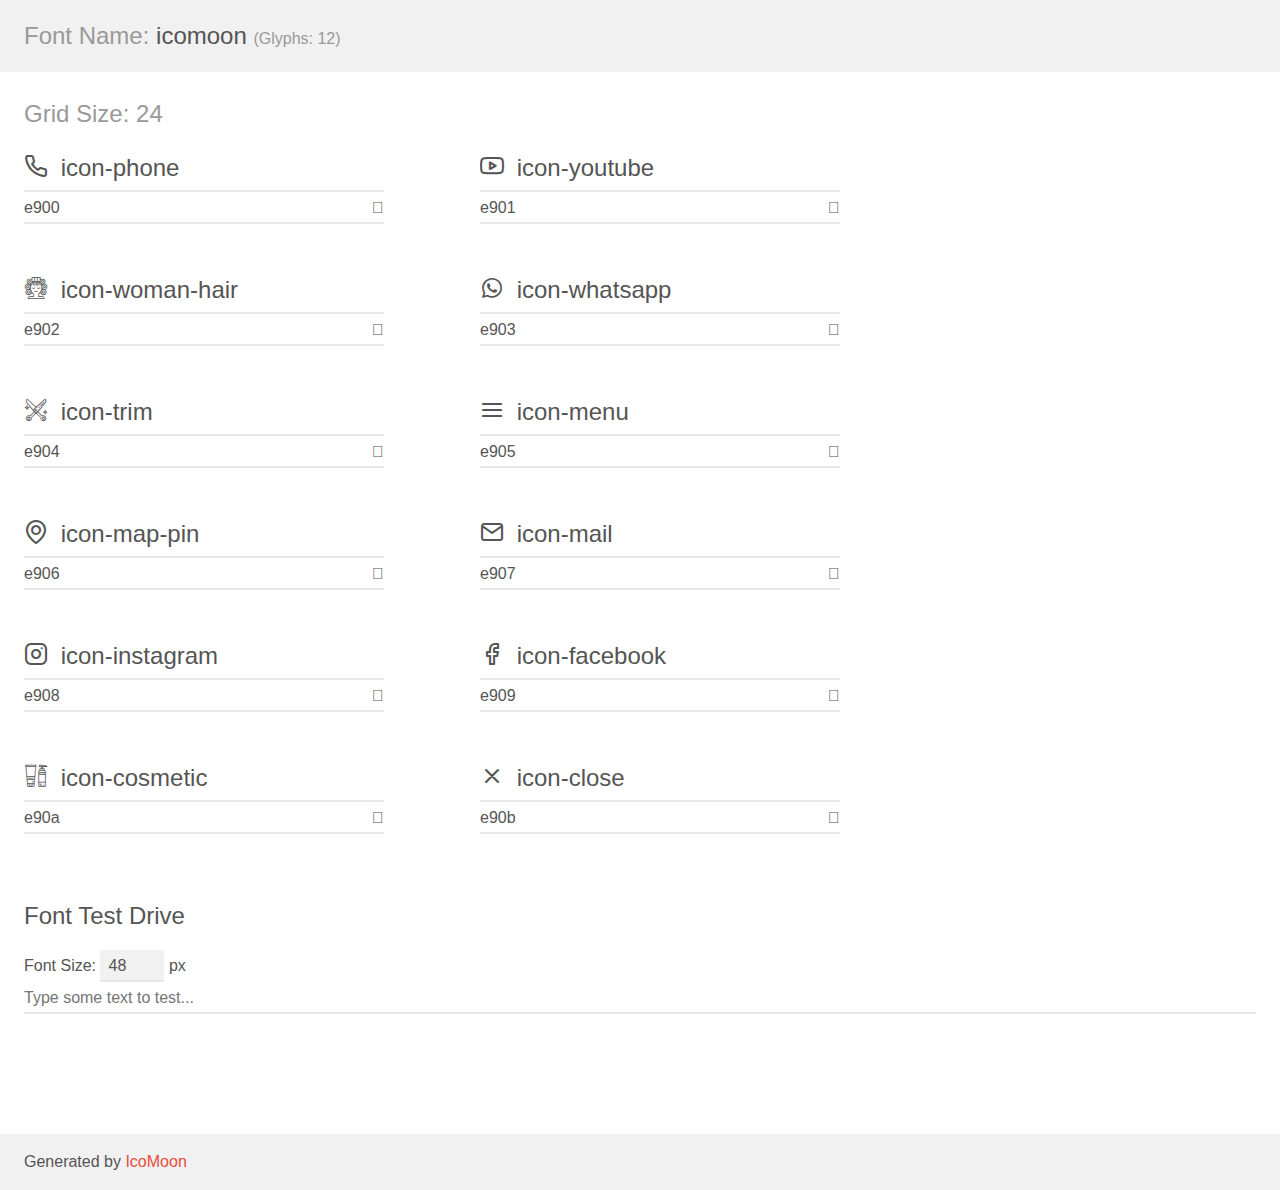
==== assets/fonts/demo.html @ f52ef20e "Stage 2" ====
<!doctype html>
<html>
<head>
    <meta charset="utf-8">
    <title>IcoMoon Demo</title>
    <meta name="description" content="An Icon Font Generated By IcoMoon.io">
    <meta name="viewport" content="width=device-width, initial-scale=1">
    <link rel="stylesheet" href="demo-files/demo.css">
    <link rel="stylesheet" href="style.css"></head>
<body>
    <div class="bgc1 clearfix">
        <h1 class="mhmm mvm"><span class="fgc1">Font Name:</span> icomoon <small class="fgc1">(Glyphs:&nbsp;12)</small></h1>
    </div>
    <div class="clearfix mhl ptl">
        <h1 class="mvm mtn fgc1">Grid Size: 24</h1>
        <div class="glyph fs1">
            <div class="clearfix bshadow0 pbs">
                <span class="icon-phone"></span>
                <span class="mls"> icon-phone</span>
            </div>
            <fieldset class="fs0 size1of1 clearfix hidden-false">
                <input type="text" readonly value="e900" class="unit size1of2" />
                <input type="text" maxlength="1" readonly value="&#xe900;" class="unitRight size1of2 talign-right" />
            </fieldset>
            <div class="fs0 bshadow0 clearfix hidden-true">
                <span class="unit pvs fgc1">liga: </span>
                <input type="text" readonly value="" class="liga unitRight" />
            </div>
        </div>
        <div class="glyph fs1">
            <div class="clearfix bshadow0 pbs">
                <span class="icon-youtube"></span>
                <span class="mls"> icon-youtube</span>
            </div>
            <fieldset class="fs0 size1of1 clearfix hidden-false">
                <input type="text" readonly value="e901" class="unit size1of2" />
                <input type="text" maxlength="1" readonly value="&#xe901;" class="unitRight size1of2 talign-right" />
            </fieldset>
            <div class="fs0 bshadow0 clearfix hidden-true">
                <span class="unit pvs fgc1">liga: </span>
                <input type="text" readonly value="" class="liga unitRight" />
            </div>
        </div>
        <div class="glyph fs1">
            <div class="clearfix bshadow0 pbs">
                <span class="icon-woman-hair"></span>
                <span class="mls"> icon-woman-hair</span>
            </div>
            <fieldset class="fs0 size1of1 clearfix hidden-false">
                <input type="text" readonly value="e902" class="unit size1of2" />
                <input type="text" maxlength="1" readonly value="&#xe902;" class="unitRight size1of2 talign-right" />
            </fieldset>
            <div class="fs0 bshadow0 clearfix hidden-true">
                <span class="unit pvs fgc1">liga: </span>
                <input type="text" readonly value="" class="liga unitRight" />
            </div>
        </div>
        <div class="glyph fs1">
            <div class="clearfix bshadow0 pbs">
                <span class="icon-whatsapp"></span>
                <span class="mls"> icon-whatsapp</span>
            </div>
            <fieldset class="fs0 size1of1 clearfix hidden-false">
                <input type="text" readonly value="e903" class="unit size1of2" />
                <input type="text" maxlength="1" readonly value="&#xe903;" class="unitRight size1of2 talign-right" />
            </fieldset>
            <div class="fs0 bshadow0 clearfix hidden-true">
                <span class="unit pvs fgc1">liga: </span>
                <input type="text" readonly value="" class="liga unitRight" />
            </div>
        </div>
        <div class="glyph fs1">
            <div class="clearfix bshadow0 pbs">
                <span class="icon-trim"></span>
                <span class="mls"> icon-trim</span>
            </div>
            <fieldset class="fs0 size1of1 clearfix hidden-false">
                <input type="text" readonly value="e904" class="unit size1of2" />
                <input type="text" maxlength="1" readonly value="&#xe904;" class="unitRight size1of2 talign-right" />
            </fieldset>
            <div class="fs0 bshadow0 clearfix hidden-true">
                <span class="unit pvs fgc1">liga: </span>
                <input type="text" readonly value="" class="liga unitRight" />
            </div>
        </div>
        <div class="glyph fs1">
            <div class="clearfix bshadow0 pbs">
                <span class="icon-menu"></span>
                <span class="mls"> icon-menu</span>
            </div>
            <fieldset class="fs0 size1of1 clearfix hidden-false">
                <input type="text" readonly value="e905" class="unit size1of2" />
                <input type="text" maxlength="1" readonly value="&#xe905;" class="unitRight size1of2 talign-right" />
            </fieldset>
            <div class="fs0 bshadow0 clearfix hidden-true">
                <span class="unit pvs fgc1">liga: </span>
                <input type="text" readonly value="" class="liga unitRight" />
            </div>
        </div>
        <div class="glyph fs1">
            <div class="clearfix bshadow0 pbs">
                <span class="icon-map-pin"></span>
                <span class="mls"> icon-map-pin</span>
            </div>
            <fieldset class="fs0 size1of1 clearfix hidden-false">
                <input type="text" readonly value="e906" class="unit size1of2" />
                <input type="text" maxlength="1" readonly value="&#xe906;" class="unitRight size1of2 talign-right" />
            </fieldset>
            <div class="fs0 bshadow0 clearfix hidden-true">
                <span class="unit pvs fgc1">liga: </span>
                <input type="text" readonly value="" class="liga unitRight" />
            </div>
        </div>
        <div class="glyph fs1">
            <div class="clearfix bshadow0 pbs">
                <span class="icon-mail"></span>
                <span class="mls"> icon-mail</span>
            </div>
            <fieldset class="fs0 size1of1 clearfix hidden-false">
                <input type="text" readonly value="e907" class="unit size1of2" />
                <input type="text" maxlength="1" readonly value="&#xe907;" class="unitRight size1of2 talign-right" />
            </fieldset>
            <div class="fs0 bshadow0 clearfix hidden-true">
                <span class="unit pvs fgc1">liga: </span>
                <input type="text" readonly value="" class="liga unitRight" />
            </div>
        </div>
        <div class="glyph fs1">
            <div class="clearfix bshadow0 pbs">
                <span class="icon-instagram"></span>
                <span class="mls"> icon-instagram</span>
            </div>
            <fieldset class="fs0 size1of1 clearfix hidden-false">
                <input type="text" readonly value="e908" class="unit size1of2" />
                <input type="text" maxlength="1" readonly value="&#xe908;" class="unitRight size1of2 talign-right" />
            </fieldset>
            <div class="fs0 bshadow0 clearfix hidden-true">
                <span class="unit pvs fgc1">liga: </span>
                <input type="text" readonly value="" class="liga unitRight" />
            </div>
        </div>
        <div class="glyph fs1">
            <div class="clearfix bshadow0 pbs">
                <span class="icon-facebook"></span>
                <span class="mls"> icon-facebook</span>
            </div>
            <fieldset class="fs0 size1of1 clearfix hidden-false">
                <input type="text" readonly value="e909" class="unit size1of2" />
                <input type="text" maxlength="1" readonly value="&#xe909;" class="unitRight size1of2 talign-right" />
            </fieldset>
            <div class="fs0 bshadow0 clearfix hidden-true">
                <span class="unit pvs fgc1">liga: </span>
                <input type="text" readonly value="" class="liga unitRight" />
            </div>
        </div>
        <div class="glyph fs1">
            <div class="clearfix bshadow0 pbs">
                <span class="icon-cosmetic"></span>
                <span class="mls"> icon-cosmetic</span>
            </div>
            <fieldset class="fs0 size1of1 clearfix hidden-false">
                <input type="text" readonly value="e90a" class="unit size1of2" />
                <input type="text" maxlength="1" readonly value="&#xe90a;" class="unitRight size1of2 talign-right" />
            </fieldset>
            <div class="fs0 bshadow0 clearfix hidden-true">
                <span class="unit pvs fgc1">liga: </span>
                <input type="text" readonly value="" class="liga unitRight" />
            </div>
        </div>
        <div class="glyph fs1">
            <div class="clearfix bshadow0 pbs">
                <span class="icon-close"></span>
                <span class="mls"> icon-close</span>
            </div>
            <fieldset class="fs0 size1of1 clearfix hidden-false">
                <input type="text" readonly value="e90b" class="unit size1of2" />
                <input type="text" maxlength="1" readonly value="&#xe90b;" class="unitRight size1of2 talign-right" />
            </fieldset>
            <div class="fs0 bshadow0 clearfix hidden-true">
                <span class="unit pvs fgc1">liga: </span>
                <input type="text" readonly value="" class="liga unitRight" />
            </div>
        </div>
    </div>

    <!--[if gt IE 8]><!-->
    <div class="mhl clearfix mbl">
        <h1>Font Test Drive</h1>
        <label>
            Font Size: <input id="fontSize" type="number" class="textbox0 mbm"
            min="8" value="48" />
            px
        </label>
        <input id="testText" type="text" class="phl size1of1 mvl"
        placeholder="Type some text to test..." value=""/>
        <div id="testDrive" class="icon-" style="font-family: icomoon">&nbsp;
        </div>
    </div>
    <!--<![endif]-->
    <div class="bgc1 clearfix">
        <p class="mhl">Generated by <a href="https://icomoon.io/app">IcoMoon</a></p>
    </div>

    <script src="demo-files/demo.js"></script>
</body>
</html>
---- assets/fonts/demo-files/demo.css ----
body {
  padding: 0;
  margin: 0;
  font-family: sans-serif;
  font-size: 1em;
  line-height: 1.5;
  color: #555;
  background: #fff;
}
h1 {
  font-size: 1.5em;
  font-weight: normal;
}
small {
  font-size: .66666667em;
}
a {
  color: #e74c3c;
  text-decoration: none;
}
a:hover, a:focus {
  box-shadow: 0 1px #e74c3c;
}
.bshadow0, input {
  box-shadow: inset 0 -2px #e7e7e7;
}
input:hover {
  box-shadow: inset 0 -2px #ccc;
}
input, fieldset {
  font-family: sans-serif;
  font-size: 1em;
  margin: 0;
  padding: 0;
  border: 0;
}
input {
  color: inherit;
  line-height: 1.5;
  height: 1.5em;
  padding: .25em 0;
}
input:focus {
  outline: none;
  box-shadow: inset 0 -2px #449fdb;
}
.glyph {
  font-size: 16px;
  width: 15em;
  padding-bottom: 1em;
  margin-right: 4em;
  margin-bottom: 1em;
  float: left;
  overflow: hidden;
}
.liga {
  width: 80%;
  width: calc(100% - 2.5em);
}
.talign-right {
  text-align: right;
}
.talign-center {
  text-align: center;
}
.bgc1 {
  background: #f1f1f1;
}
.fgc1 {
  color: #999;
}
.fgc0 {
  color: #000;
}
p {
  margin-top: 1em;
  margin-bottom: 1em;
}
.mvm {
  margin-top: .75em;
  margin-bottom: .75em;
}
.mtn {
  margin-top: 0;
}
.mtl, .mal {
  margin-top: 1.5em;
}
.mbl, .mal {
  margin-bottom: 1.5em;
}
.mal, .mhl {
  margin-left: 1.5em;
  margin-right: 1.5em;
}
.mhmm {
  margin-left: 1em;
  margin-right: 1em;
}
.mls {
  margin-left: .25em;
}
.ptl {
  padding-top: 1.5em;
}
.pbs, .pvs {
  padding-bottom: .25em;
}
.pvs, .pts {
  padding-top: .25em;
}
.unit {
  float: left;
}
.unitRight {
  float: right;
}
.size1of2 {
  width: 50%;
}
.size1of1 {
  width: 100%;
}
.clearfix:before, .clearfix:after {
  content: " ";
  display: table;
}
.clearfix:after {
  clear: both;
}
.hidden-true {
  display: none;
}
.textbox0 {
  width: 3em;
  background: #f1f1f1;
  padding: .25em .5em;
  line-height: 1.5;
  height: 1.5em;
}
#testDrive {
  display: block;
  padding-top: 24px;
  line-height: 1.5;
}
.fs0 {
  font-size: 16px;
}
.fs1 {
  font-size: 24px;
}
---- assets/fonts/style.css ----
@font-face {
  font-family: 'icomoon';
  src:  url('fonts/icomoon.eot?antbc4');
  src:  url('fonts/icomoon.eot?antbc4#iefix') format('embedded-opentype'),
    url('fonts/icomoon.ttf?antbc4') format('truetype'),
    url('fonts/icomoon.woff?antbc4') format('woff'),
    url('fonts/icomoon.svg?antbc4#icomoon') format('svg');
  font-weight: normal;
  font-style: normal;
  font-display: block;
}

[class^="icon-"], [class*=" icon-"] {
  /* use !important to prevent issues with browser extensions that change fonts */
  font-family: 'icomoon' !important;
  speak: never;
  font-style: normal;
  font-weight: normal;
  font-variant: normal;
  text-transform: none;
  line-height: 1;

  /* Better Font Rendering =========== */
  -webkit-font-smoothing: antialiased;
  -moz-osx-font-smoothing: grayscale;
}

.icon-phone:before {
  content: "\e900";
}
.icon-youtube:before {
  content: "\e901";
}
.icon-woman-hair:before {
  content: "\e902";
}
.icon-whatsapp:before {
  content: "\e903";
}
.icon-trim:before {
  content: "\e904";
}
.icon-menu:before {
  content: "\e905";
}
.icon-map-pin:before {
  content: "\e906";
}
.icon-mail:before {
  content: "\e907";
}
.icon-instagram:before {
  content: "\e908";
}
.icon-facebook:before {
  content: "\e909";
}
.icon-cosmetic:before {
  content: "\e90a";
}
.icon-close:before {
  content: "\e90b";
}
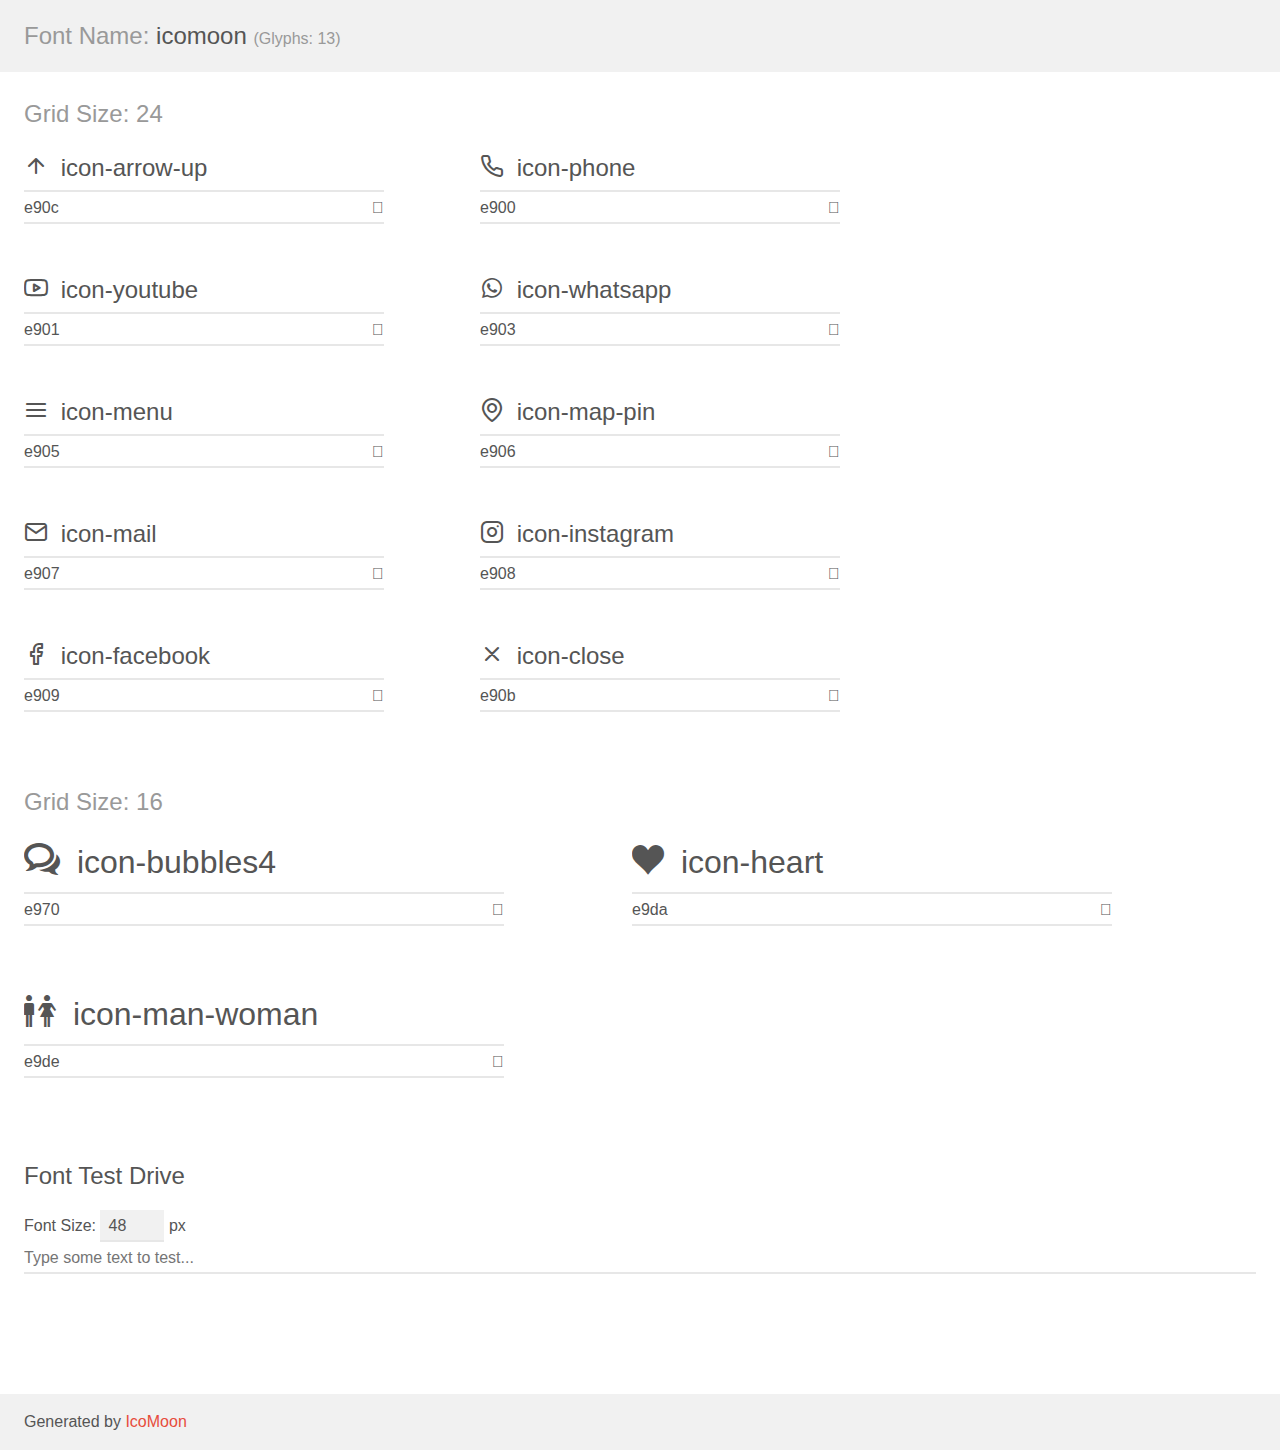
==== commit 8c7a54cb: "OurDay19" ====
--- a/assets/fonts/demo.html
+++ b/assets/fonts/demo.html
@@ -9,12 +9,26 @@
     <link rel="stylesheet" href="style.css"></head>
 <body>
     <div class="bgc1 clearfix">
-        <h1 class="mhmm mvm"><span class="fgc1">Font Name:</span> icomoon <small class="fgc1">(Glyphs:&nbsp;12)</small></h1>
+        <h1 class="mhmm mvm"><span class="fgc1">Font Name:</span> icomoon <small class="fgc1">(Glyphs:&nbsp;13)</small></h1>
     </div>
     <div class="clearfix mhl ptl">
         <h1 class="mvm mtn fgc1">Grid Size: 24</h1>
         <div class="glyph fs1">
             <div class="clearfix bshadow0 pbs">
+                <span class="icon-arrow-up"></span>
+                <span class="mls"> icon-arrow-up</span>
+            </div>
+            <fieldset class="fs0 size1of1 clearfix hidden-false">
+                <input type="text" readonly value="e90c" class="unit size1of2" />
+                <input type="text" maxlength="1" readonly value="&#xe90c;" class="unitRight size1of2 talign-right" />
+            </fieldset>
+            <div class="fs0 bshadow0 clearfix hidden-true">
+                <span class="unit pvs fgc1">liga: </span>
+                <input type="text" readonly value="" class="liga unitRight" />
+            </div>
+        </div>
+        <div class="glyph fs1">
+            <div class="clearfix bshadow0 pbs">
                 <span class="icon-phone"></span>
                 <span class="mls"> icon-phone</span>
             </div>
@@ -43,20 +57,6 @@
         </div>
         <div class="glyph fs1">
             <div class="clearfix bshadow0 pbs">
-                <span class="icon-woman-hair"></span>
-                <span class="mls"> icon-woman-hair</span>
-            </div>
-            <fieldset class="fs0 size1of1 clearfix hidden-false">
-                <input type="text" readonly value="e902" class="unit size1of2" />
-                <input type="text" maxlength="1" readonly value="&#xe902;" class="unitRight size1of2 talign-right" />
-            </fieldset>
-            <div class="fs0 bshadow0 clearfix hidden-true">
-                <span class="unit pvs fgc1">liga: </span>
-                <input type="text" readonly value="" class="liga unitRight" />
-            </div>
-        </div>
-        <div class="glyph fs1">
-            <div class="clearfix bshadow0 pbs">
                 <span class="icon-whatsapp"></span>
                 <span class="mls"> icon-whatsapp</span>
             </div>
@@ -71,20 +71,6 @@
         </div>
         <div class="glyph fs1">
             <div class="clearfix bshadow0 pbs">
-                <span class="icon-trim"></span>
-                <span class="mls"> icon-trim</span>
-            </div>
-            <fieldset class="fs0 size1of1 clearfix hidden-false">
-                <input type="text" readonly value="e904" class="unit size1of2" />
-                <input type="text" maxlength="1" readonly value="&#xe904;" class="unitRight size1of2 talign-right" />
-            </fieldset>
-            <div class="fs0 bshadow0 clearfix hidden-true">
-                <span class="unit pvs fgc1">liga: </span>
-                <input type="text" readonly value="" class="liga unitRight" />
-            </div>
-        </div>
-        <div class="glyph fs1">
-            <div class="clearfix bshadow0 pbs">
                 <span class="icon-menu"></span>
                 <span class="mls"> icon-menu</span>
             </div>
@@ -155,20 +141,6 @@
         </div>
         <div class="glyph fs1">
             <div class="clearfix bshadow0 pbs">
-                <span class="icon-cosmetic"></span>
-                <span class="mls"> icon-cosmetic</span>
-            </div>
-            <fieldset class="fs0 size1of1 clearfix hidden-false">
-                <input type="text" readonly value="e90a" class="unit size1of2" />
-                <input type="text" maxlength="1" readonly value="&#xe90a;" class="unitRight size1of2 talign-right" />
-            </fieldset>
-            <div class="fs0 bshadow0 clearfix hidden-true">
-                <span class="unit pvs fgc1">liga: </span>
-                <input type="text" readonly value="" class="liga unitRight" />
-            </div>
-        </div>
-        <div class="glyph fs1">
-            <div class="clearfix bshadow0 pbs">
                 <span class="icon-close"></span>
                 <span class="mls"> icon-close</span>
             </div>
@@ -179,6 +151,51 @@
             <div class="fs0 bshadow0 clearfix hidden-true">
                 <span class="unit pvs fgc1">liga: </span>
                 <input type="text" readonly value="" class="liga unitRight" />
+            </div>
+        </div>
+    </div>
+    <div class="clearfix mhl ptl">
+        <h1 class="mvm mtn fgc1">Grid Size: 16</h1>
+        <div class="glyph fs2">
+            <div class="clearfix bshadow0 pbs">
+                <span class="icon-bubbles4"></span>
+                <span class="mls"> icon-bubbles4</span>
+            </div>
+            <fieldset class="fs0 size1of1 clearfix hidden-false">
+                <input type="text" readonly value="e970" class="unit size1of2" />
+                <input type="text" maxlength="1" readonly value="&#xe970;" class="unitRight size1of2 talign-right" />
+            </fieldset>
+            <div class="fs0 bshadow0 clearfix hidden-true">
+                <span class="unit pvs fgc1">liga: </span>
+                <input type="text" readonly value="bubbles4, comments4" class="liga unitRight" />
+            </div>
+        </div>
+        <div class="glyph fs2">
+            <div class="clearfix bshadow0 pbs">
+                <span class="icon-heart"></span>
+                <span class="mls"> icon-heart</span>
+            </div>
+            <fieldset class="fs0 size1of1 clearfix hidden-false">
+                <input type="text" readonly value="e9da" class="unit size1of2" />
+                <input type="text" maxlength="1" readonly value="&#xe9da;" class="unitRight size1of2 talign-right" />
+            </fieldset>
+            <div class="fs0 bshadow0 clearfix hidden-true">
+                <span class="unit pvs fgc1">liga: </span>
+                <input type="text" readonly value="heart, like" class="liga unitRight" />
+            </div>
+        </div>
+        <div class="glyph fs2">
+            <div class="clearfix bshadow0 pbs">
+                <span class="icon-man-woman"></span>
+                <span class="mls"> icon-man-woman</span>
+            </div>
+            <fieldset class="fs0 size1of1 clearfix hidden-false">
+                <input type="text" readonly value="e9de" class="unit size1of2" />
+                <input type="text" maxlength="1" readonly value="&#xe9de;" class="unitRight size1of2 talign-right" />
+            </fieldset>
+            <div class="fs0 bshadow0 clearfix hidden-true">
+                <span class="unit pvs fgc1">liga: </span>
+                <input type="text" readonly value="man-woman, toilet" class="liga unitRight" />
             </div>
         </div>
     </div>
--- a/assets/fonts/demo-files/demo.css
+++ b/assets/fonts/demo-files/demo.css
@@ -149,4 +149,7 @@
 .fs1 {
   font-size: 24px;
 }
+.fs2 {
+  font-size: 32px;
+}
 
--- a/assets/fonts/style.css
+++ b/assets/fonts/style.css
@@ -1,10 +1,10 @@
 @font-face {
   font-family: 'icomoon';
-  src:  url('fonts/icomoon.eot?antbc4');
-  src:  url('fonts/icomoon.eot?antbc4#iefix') format('embedded-opentype'),
-    url('fonts/icomoon.ttf?antbc4') format('truetype'),
-    url('fonts/icomoon.woff?antbc4') format('woff'),
-    url('fonts/icomoon.svg?antbc4#icomoon') format('svg');
+  src:  url('fonts/icomoon.eot?2bsx66');
+  src:  url('fonts/icomoon.eot?2bsx66#iefix') format('embedded-opentype'),
+    url('fonts/icomoon.ttf?2bsx66') format('truetype'),
+    url('fonts/icomoon.woff?2bsx66') format('woff'),
+    url('fonts/icomoon.svg?2bsx66#icomoon') format('svg');
   font-weight: normal;
   font-style: normal;
   font-display: block;
@@ -25,20 +25,17 @@
   -moz-osx-font-smoothing: grayscale;
 }
 
+.icon-arrow-up:before {
+  content: "\e90c";
+}
 .icon-phone:before {
   content: "\e900";
 }
 .icon-youtube:before {
   content: "\e901";
 }
-.icon-woman-hair:before {
-  content: "\e902";
-}
 .icon-whatsapp:before {
   content: "\e903";
-}
-.icon-trim:before {
-  content: "\e904";
 }
 .icon-menu:before {
   content: "\e905";
@@ -55,9 +52,15 @@
 .icon-facebook:before {
   content: "\e909";
 }
-.icon-cosmetic:before {
-  content: "\e90a";
-}
 .icon-close:before {
   content: "\e90b";
 }
+.icon-bubbles4:before {
+  content: "\e970";
+}
+.icon-heart:before {
+  content: "\e9da";
+}
+.icon-man-woman:before {
+  content: "\e9de";
+}
